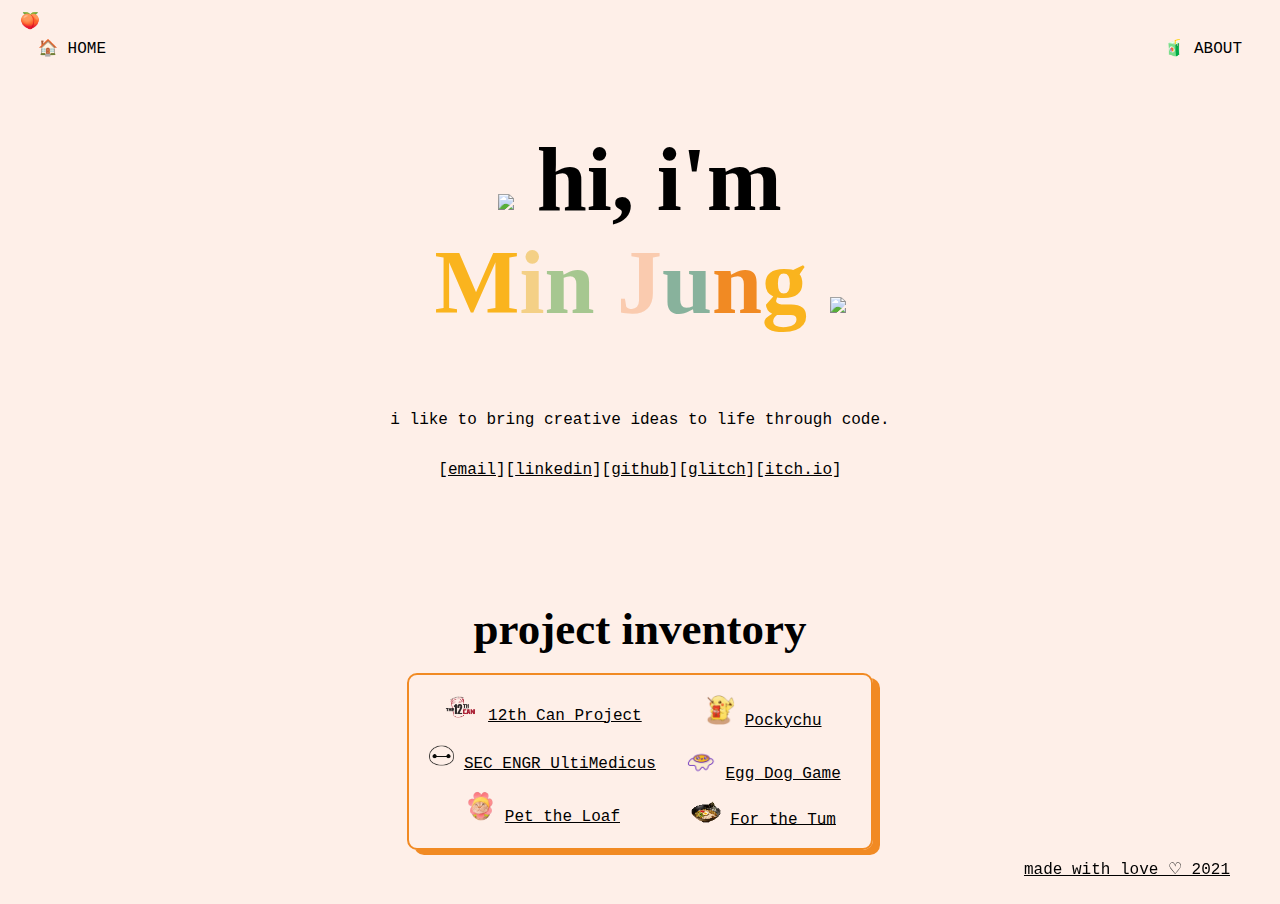
==== index.html @ c41ad2b3 "Add files via upload" ====
<!DOCTYPE html>
<html lang = "en">
    <head>
        <meta charset="utf-8">
        <meta http-equiv="X-UA-Compatible" content="IE=edge">
        <title>♡ min jung lee ♡</title>
        <meta name="description" content="">
        <meta name="viewport" content="width=device-width, initial-scale=1">
        <link rel="icon" href="">
        <link rel="stylesheet" href="/style.css">
        <script type="text/javascript" src="https://cdnjs.cloudflare.com/ajax/libs/jquery/3.3.1/jquery.min.js"></script>
        <script src="/script.js" defer></script>
    </head>
    <body>
        <!--[if lt IE 7]>
            <p class="browsehappy">You are using an <strong>outdated</strong> browser. Please <a href="#">upgrade your browser</a> to improve your experience.</p>
        <![endif]-->
        <div class="a">🍑</div>
        <div class = "navbar">
            <div class = "home">
                <a href = "index.html" class = "green-hover home-link">🏠 HOME</a>
            </div>
            <div class = "about">
                <a href = "/about.html" class = "pink-hover about-link">🧃 ABOUT</a>
            </div>
        </div>
        <div class = "wrapper">
            <div class = "content" role = "main">  
               
                <div class = "title">
                     <h1><img src="https://img.icons8.com/ios-filled/50/000000/sparkling--v2.png"/> hi, i'm <br>
                         <span class = "orange">M</span><span class = "yellow">i</span><span class = "green">n</span> <span class = "pink">J</span><span class = "blue">u</span><span class = "red">n</span><span class = "orange">g</span>
                         <img src="https://img.icons8.com/ios-filled/50/000000/sparkling--v2.png"/>
                    </h1>
                </div>
                <p>i like to bring creative ideas to life through code.</p>
                <div>
                    <p>[<a href="mailto:mjlee3w@gmail.com" class = "orange-hover">email</a>][<a href="#" class = "yellow-hover">linkedin</a>][<a href="https://github.com/mjlee3w" class = "green-hover">github</a>][<a href="https://glitch.com/@mjlee3w" class = "pink-hover">glitch</a>][<a href="https://dlalswjdd.itch.io/" class = "blue-hover">itch.io</a>]</p>
                </div>
                <br><br><br><br><br class = "break"><br class = "break">
                <h1 class = "title">project inventory</h1>
                <br>
                <div class="box">
                    <div class = "box-row-1">
                        <img src = "assets/12th-can.png" width = 35> <a href = "https://twelth-can-audit.herokuapp.com" class = "orange-hover">12th Can Project</a> <br><br>
                        <img src = "assets/baemax.png" width = 25> <a href = "https://github.com/ethancura/baemax" class = "yellow-hover">SEC ENGR UltiMedicus</a> <br><br>
                        <img src = "assets/pet-the-loaf.PNG" width = 30> <a href = "https://pet-the-loaf.glitch.me" class = "green-hover">Pet the Loaf</a> <br class = "break-mobile"><br class = "break-mobile">
                    </div>
                    <div class = "box-row-2">
                        <img src = "assets/pockychu.png" width = 30> <a href = "https://github.com/mjlee3w/pockychu" class = "pink-hover">Pockychu</a> <br><br>
                        <img src = "assets/egg-dog.png" width = 30> <a href = "https://dlalswjdd.itch.io/egg-dog">Egg Dog Game</a> <br><br>
                        <img src = "assets/for-the-tum.png" width = 30> <a href = "https://for-the-tum.glitch.me" class = "orange-hover">For the Tum</a>
                    </div>
                </div>
                <br><br>
                
                <p class = "credit">made with love ♡ 2021</p>
            </div>
        </div>
              
    </body>
</html>
---- style.css ----
/* Page structure */
@import url("https://use.typekit.net/ffi6trt.css");
@import url('https://fonts.googleapis.com/css2?family=PT+Mono&display=swap');

* {
  box-sizing: border-box;
}
[hidden] {
  display: none !important;
}

.divider {
  padding: 0 1rem;
}

.wrapper {
  min-height: 30vh;
  display: grid;
  place-items: center;
  margin: 0;
}
.content {
  display: flex;
  flex-direction: column;
  align-items: center;
  justify-content: center;
}



body  {
    background-color: #feefe8;
    font-family: 'PT Mono', monospace;
}



.title {
    font-size: 45px;
    font-family: cooper-black-std, serif;
    font-style: normal;
    margin: 0;
    text-align: center;
}

.box {
  box-shadow: 7px 5px #f18a23;
  border: 2px solid #f18a23;
  border-radius: 10px;
  text-align: center;
  padding: 20px;
}

.box-row-1 {
    padding-right:30px; 
    float:left;
}
.box-row-2 {
    padding-right: 10px;
    float:left;
}

.navbar {
    padding: 30px;
}

.about {
    float: right;
}

.home {
    float:left;
}

.about-link, .home-link {
    text-decoration: none;
}

.about-link:hover, .home-link:hover {
    text-decoration: line-through;
}

/*peach*/
div.a {
width: 70px;
height: 70px;
position:fixed;
    
}

a:link {
    color: black;
}

a:visited {
    color: black;
}

.orange-hover:hover {
    color: #fab41e;
}

.yellow-hover:hover {
    color: #f4d086;
}

.green-hover:hover {
    color: #a6c790;
}

.pink-hover:hover {
    color: #facbaf;
}

.blue-hover:hover {
    color: #88b29c;
}

.credit { 
  position:fixed;
  bottom:5px;
  right:50px;  
  text-decoration: underline;
}

/* font colors */
.orange {
    color: #fab41e;
}

.yellow {
    color: #f4d086;
}

.green {
    color: #a6c790;
}

.pink {
    color: #facbaf;
}

.blue {
    color: #88b29c;
}

.red {
    color: #f18a23;
}

.break-mobile {
    display: none;
}

@media only screen and (max-width: 600px) {
  .title {
     font-size: 25px;
  }
  
  .title, .credit, p {
    text-align: center;
    
  }
    
   .break {
        display:none;
    }
    
    .break-mobile {
        display: block;
    }

    .box-row-1 {
        padding-right:0px; 
        float:none;
    }
    .box-row-2 {
        padding-right: 0px;
        float:none;
    }
  
}
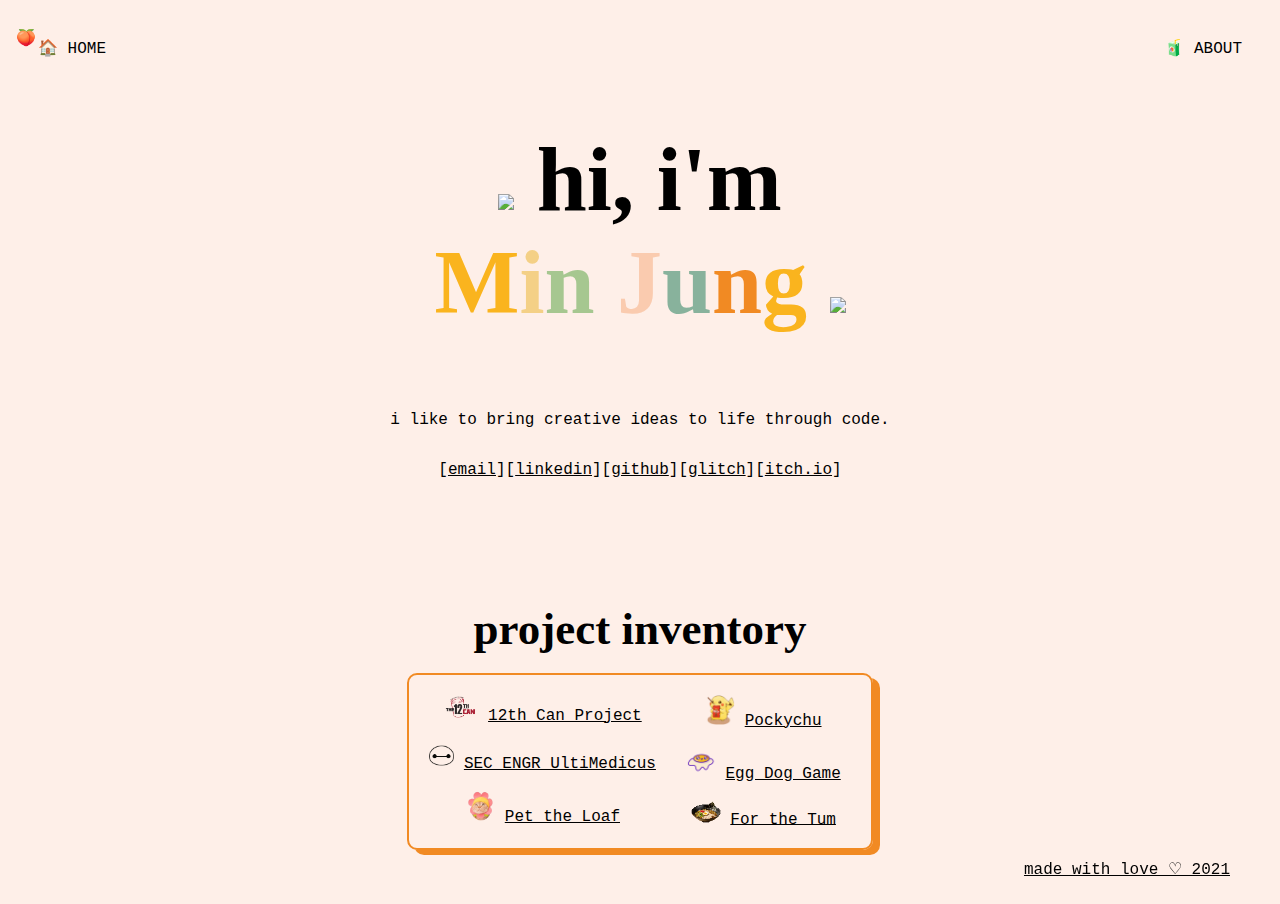
==== commit a52ed5a4: "Add files via upload" ====
--- a/index.html
+++ b/index.html
@@ -18,10 +18,10 @@
         <div class="a">🍑</div>
         <div class = "navbar">
             <div class = "home">
-                <a href = "index.html" class = "green-hover home-link">🏠 HOME</a>
+                <a href = "index.html" class = "home-link green-hover">🏠 HOME</a>
             </div>
             <div class = "about">
-                <a href = "/about.html" class = "pink-hover about-link">🧃 ABOUT</a>
+                <a href = "/about.html" class = "about-link pink-hover">🧃 ABOUT</a>
             </div>
         </div>
         <div class = "wrapper">
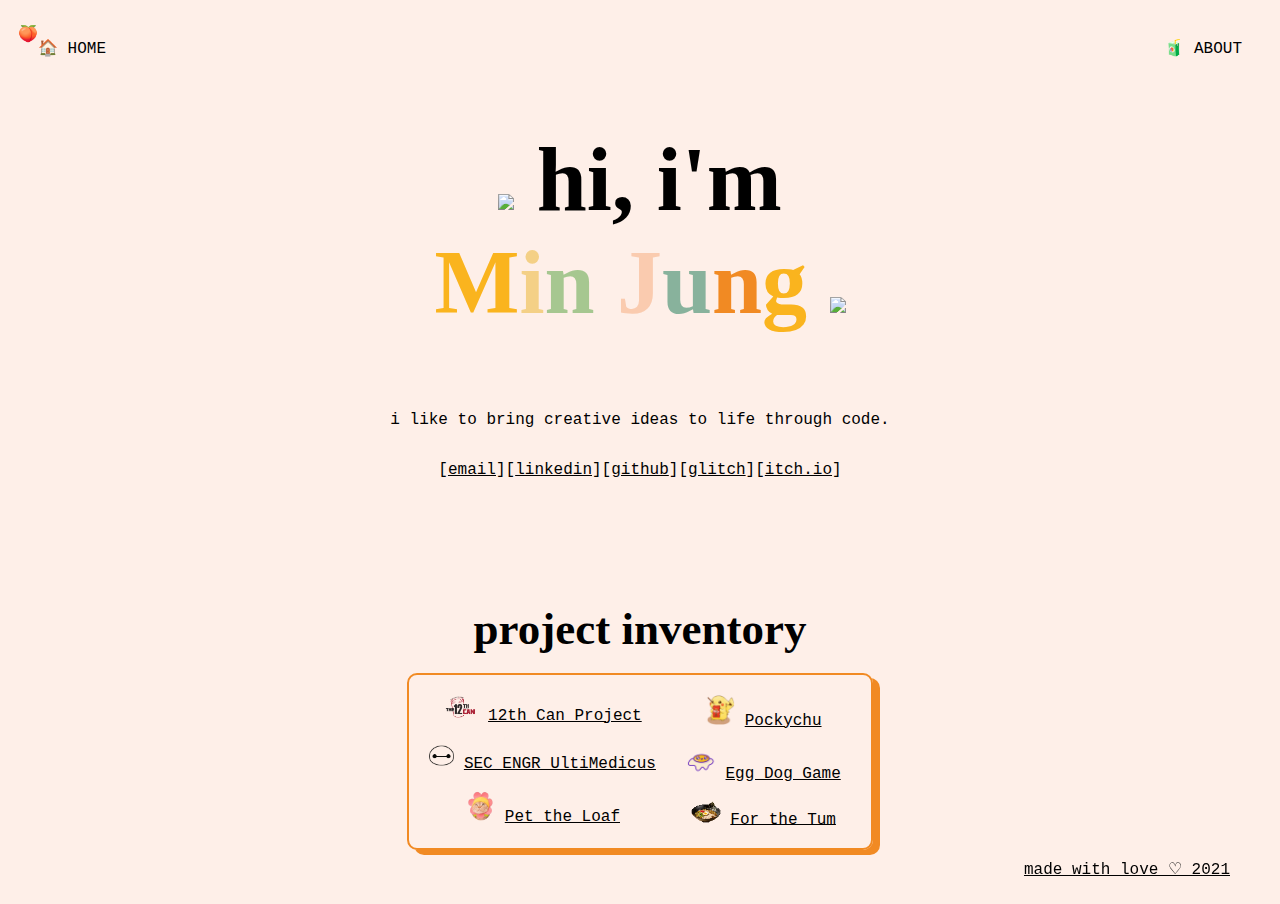
==== commit e01960ac: "fixed a link" ====
--- a/index.html
+++ b/index.html
@@ -48,7 +48,7 @@
                     </div>
                     <div class = "box-row-2">
                         <img src = "assets/pockychu.png" width = 30> <a href = "https://github.com/mjlee3w/pockychu" class = "pink-hover">Pockychu</a> <br><br>
-                        <img src = "assets/egg-dog.png" width = 30> <a href = "https://dlalswjdd.itch.io/egg-dog">Egg Dog Game</a> <br><br>
+                        <img src = "assets/egg-dog.png" width = 30> <a href = "https://dlalswjdd.itch.io/egg-dog" class = "blue-hover">Egg Dog Game</a> <br><br>
                         <img src = "assets/for-the-tum.png" width = 30> <a href = "https://for-the-tum.glitch.me" class = "orange-hover">For the Tum</a>
                     </div>
                 </div>
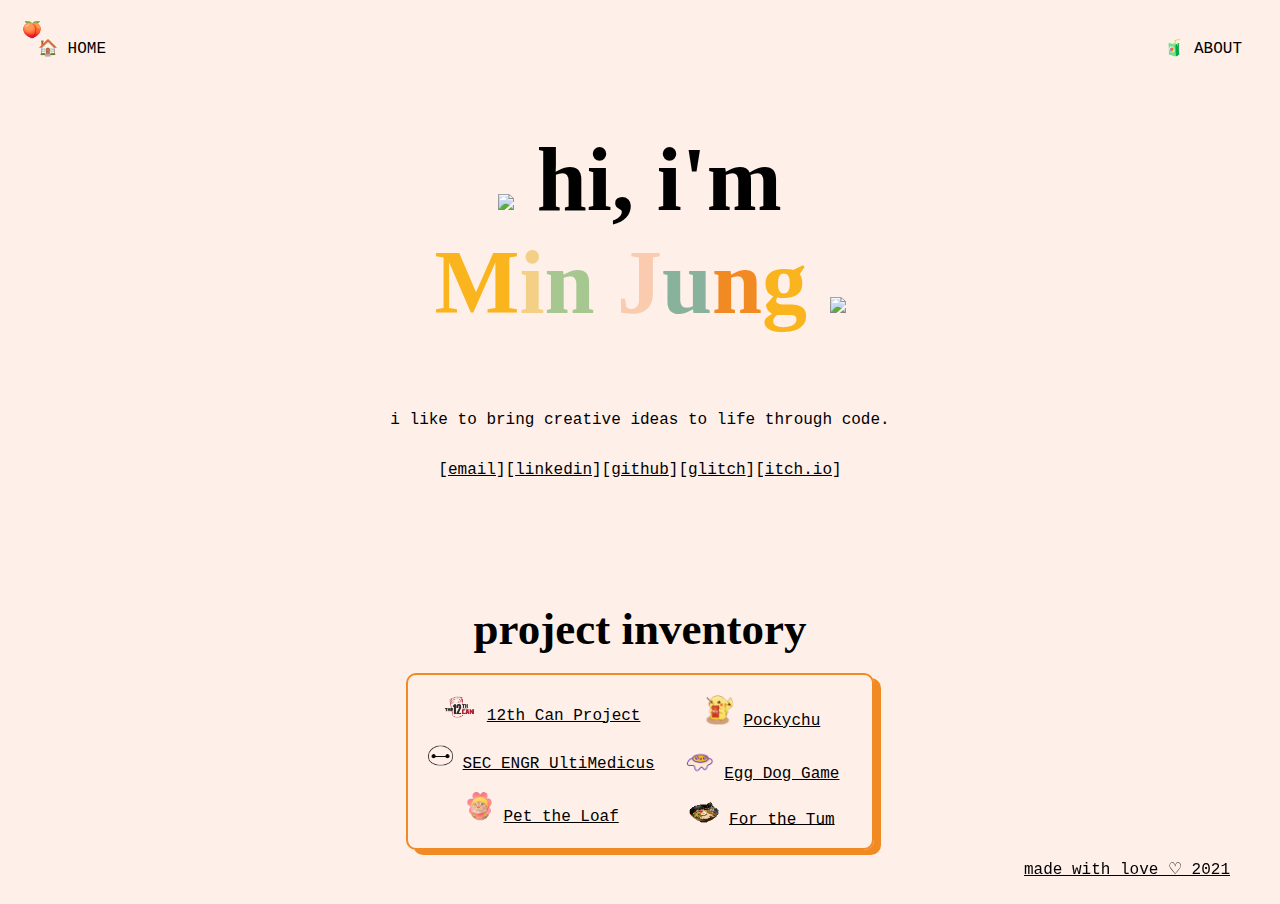
==== commit eb667ad5: "project inventory update" ====
--- a/index.html
+++ b/index.html
@@ -4,7 +4,7 @@
         <meta charset="utf-8">
         <meta http-equiv="X-UA-Compatible" content="IE=edge">
         <title>♡ min jung lee ♡</title>
-        <meta name="description" content="">
+        <meta name="description" content="personal web">
         <meta name="viewport" content="width=device-width, initial-scale=1">
         <link rel="icon" href="">
         <link rel="stylesheet" href="/style.css">
@@ -40,23 +40,60 @@
                 <br><br><br><br><br class = "break"><br class = "break">
                 <h1 class = "title">project inventory</h1>
                 <br>
-                <div class="box">
+                <div class="box" id = "main" style="display:block;">
                     <div class = "box-row-1">
-                        <img src = "assets/12th-can.png" width = 35> <a href = "https://twelth-can-audit.herokuapp.com" class = "orange-hover">12th Can Project</a> <br><br>
-                        <img src = "assets/baemax.png" width = 25> <a href = "https://github.com/ethancura/baemax" class = "yellow-hover">SEC ENGR UltiMedicus</a> <br><br>
-                        <img src = "assets/pet-the-loaf.PNG" width = 30> <a href = "https://pet-the-loaf.glitch.me" class = "green-hover">Pet the Loaf</a> <br class = "break-mobile"><br class = "break-mobile">
+                        <img src = "assets/12th-can.png" width = 35> <a href = "javascript:twelthBlock();" class = "orange-hover">12th Can Project</a> <br><br>
+                        <img src = "assets/baemax.png" width = 25> <a href = "javascript:baeBlock();" class = "yellow-hover">SEC ENGR UltiMedicus</a> <br><br>
+                        <img src = "assets/pet-the-loaf.PNG" width = 30> <a href = "javascript:petBlock();" class = "green-hover">Pet the Loaf</a> <br class = "break-mobile"><br class = "break-mobile">
                     </div>
                     <div class = "box-row-2">
-                        <img src = "assets/pockychu.png" width = 30> <a href = "https://github.com/mjlee3w/pockychu" class = "pink-hover">Pockychu</a> <br><br>
-                        <img src = "assets/egg-dog.png" width = 30> <a href = "https://dlalswjdd.itch.io/egg-dog" class = "blue-hover">Egg Dog Game</a> <br><br>
-                        <img src = "assets/for-the-tum.png" width = 30> <a href = "https://for-the-tum.glitch.me" class = "orange-hover">For the Tum</a>
+                        <img src = "assets/pockychu.png" width = 30> <a href = "javascript:pockyBlock();" class = "pink-hover">Pockychu</a> <br><br>
+                        <img src = "assets/egg-dog.png" width = 30> <a href = "javascript:eggBlock();" class = "blue-hover">Egg Dog Game</a> <br><br>
+                        <img src = "assets/for-the-tum.png" width = 30> <a href = "javascript:tumBlock();" class = "orange-hover">For the Tum</a>
                     </div>
                 </div>
+                
+                </div>
+                <div class = "box" id = "12th-can" style="display:none;">
+                    <img src = "assets/12th-can.png" width = 35> <a href = "https://twelth-can-audit.herokuapp.com" class = "orange-hover">12th Can Project</a> <br>
+                    <p class="tools">tools: ruby on rails, bootstrap, heroku</p>
+                    <p>My team in my software engineering class was tasked to design and create a volunteer tracker web application for the student organization 12th Can.</p>
+                    <a href = "javascript:twelthBlock();" class = "orange-hover">← return to list</a>
+                </div>
+                <div class = "box" id = "baemax" style="display:none;">
+                    <img src = "assets/baemax.png" width = 25> <a href = "https://github.com/ethancura/baemax" class = "yellow-hover">SEC ENGR UltiMedicus</a>
+                    <p class="tools">tools: python, keras, qt</p>
+                    <p>Summer internship provided by Texas A and M Student Engineering Council. I was the lead software developer and front end designer for the AI medical emergency room application.</p>
+                    <a href = "javascript:baeBlock();" class = "yellow-hover">← return to list</a>
+                </div>
+                <div class = "box" id = "pet-the-loaf" style="display:none;">
+                    <img src = "assets/pet-the-loaf.PNG" width = 30> <a href = "https://pet-the-loaf.glitch.me" class = "green-hover">Pet the Loaf</a>
+                    <p class="tools">tools: html/css, javascript, procreate</p>
+                    <p>Inspired by onemillionpats.com by Tofu-chan and Cookie Clicker, this is a simple web game of petting my favorite animal: cat.</p>
+                    <a href = "javascript:petBlock();" class = "green-hover">← return to list</a>
+                </div>
+                <div class = "box" id = "pockychu" style="display:none;">
+                    <img src = "assets/pockychu.png" width = 30> <a href = "https://github.com/mjlee3w/pockychu" class = "pink-hover">Pockychu</a>
+                    <p class="tools">tools: python, discord api, giphy api</p>
+                    <p>A discord bot I made for my student organization that gives motivational quotes and gifs to students who need it</p>
+                    <a href = "javascript:pockyBlock();" class = "pink-hover">← return to list</a>
+                </div>
+                <div class = "box" id = "egg-dog" style="display:none;">
+                    <img src = "assets/egg-dog.png" width = 30> <a href = "https://dlalswjdd.itch.io/egg-dog" class = "blue-hover">Egg Dog Game</a>
+                    <p class="tools">tools: python, pygame, procreate</p>
+                    <p>A cute and calm desktop dog game, that's there if you want to wind down and take a break from work</p>
+                    <a href = "javascript:eggBlock();" class = "blue-hover">← return to list</a>
+                </div>
+                <div class = "box" id = "for-the-tum" style="display:none;">
+                    <img src = "assets/for-the-tum.png" width = 30> <a href = "https://for-the-tum.glitch.me" class = "orange-hover">For the Tum</a>
+                    <p class="tools">html/css, javascript</p>
+                    <p>A collection of my favorited foods on the internet. Inspired by Nostagia Glitch and a SuperHi tutorial</p>
+                    <a href = "javascript:tumBlock();" class = "orange-hover">← return to list</a>
+                </div>
+                
                 <br><br>
                 
                 <p class = "credit">made with love ♡ 2021</p>
             </div>
-        </div>
-              
     </body>
 </html>--- a/style.css
+++ b/style.css
@@ -43,12 +43,18 @@
     text-align: center;
 }
 
+.tools {
+    font-weight: bold;
+}
+
 .box {
   box-shadow: 7px 5px #f18a23;
   border: 2px solid #f18a23;
   border-radius: 10px;
   text-align: center;
   padding: 20px;
+  width: 468px;
+  overflow: auto;
 }
 
 .box-row-1 {
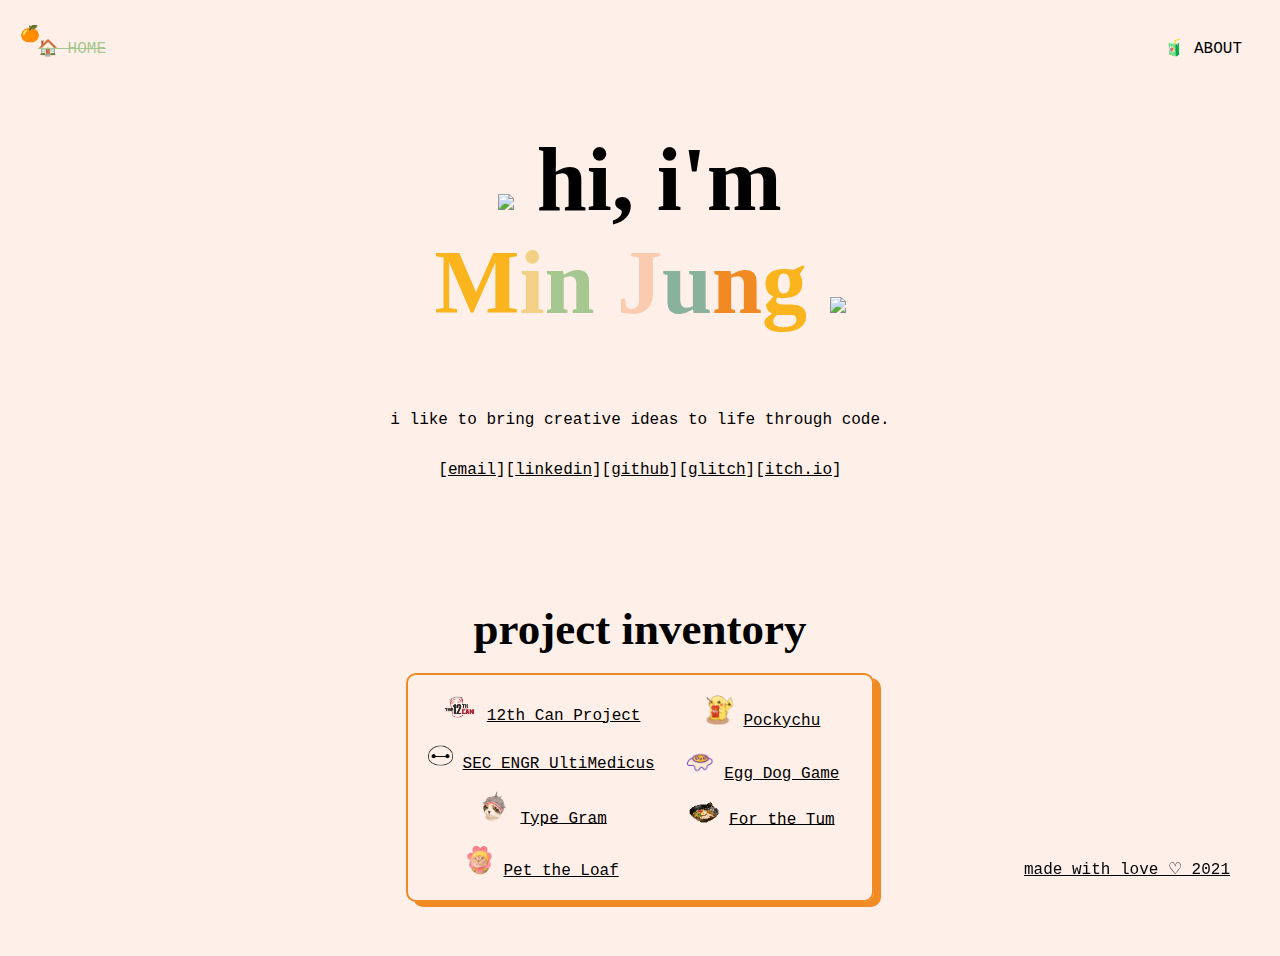
==== commit a50fcff8: "about me update" ====
--- a/index.html
+++ b/index.html
@@ -3,7 +3,8 @@
     <head>
         <meta charset="utf-8">
         <meta http-equiv="X-UA-Compatible" content="IE=edge">
-        <title>♡ min jung lee ♡</title>
+        <title>min jung lee</title>
+        <link rel="icon" href="data:image/svg+xml,<svg xmlns=%22http://www.w3.org/2000/svg%22 viewBox=%220 0 100 100%22><text y=%22.9em%22 font-size=%2290%22>🍊</text></svg>">
         <meta name="description" content="personal web">
         <meta name="viewport" content="width=device-width, initial-scale=1">
         <link rel="icon" href="">
@@ -15,10 +16,10 @@
         <!--[if lt IE 7]>
             <p class="browsehappy">You are using an <strong>outdated</strong> browser. Please <a href="#">upgrade your browser</a> to improve your experience.</p>
         <![endif]-->
-        <div class="a">🍑</div>
+        <div class="a">🍊</div>
         <div class = "navbar">
             <div class = "home">
-                <a href = "index.html" class = "home-link green-hover">🏠 HOME</a>
+                <a style = "text-decoration: line-through; color: #a6c790" href = "index.html" class = "home-link green-hover">🏠 HOME</a>
             </div>
             <div class = "about">
                 <a href = "/about.html" class = "about-link pink-hover">🧃 ABOUT</a>
@@ -44,15 +45,16 @@
                     <div class = "box-row-1">
                         <img src = "assets/12th-can.png" width = 35> <a href = "javascript:twelthBlock();" class = "orange-hover">12th Can Project</a> <br><br>
                         <img src = "assets/baemax.png" width = 25> <a href = "javascript:baeBlock();" class = "yellow-hover">SEC ENGR UltiMedicus</a> <br><br>
-                        <img src = "assets/pet-the-loaf.PNG" width = 30> <a href = "javascript:petBlock();" class = "green-hover">Pet the Loaf</a> <br class = "break-mobile"><br class = "break-mobile">
+                        <img src = "assets/type-gram.PNG" width = 35> <a href = "javascript:typeBlock();" class = "green-hover">Type Gram</a> <br><br>
+                        <img src = "assets/pet-the-loaf.PNG" width = 30> <a href = "javascript:petBlock();" class = "pink-hover">Pet the Loaf</a> <br class = "break-mobile"><br class = "break-mobile">
                     </div>
                     <div class = "box-row-2">
-                        <img src = "assets/pockychu.png" width = 30> <a href = "javascript:pockyBlock();" class = "pink-hover">Pockychu</a> <br><br>
-                        <img src = "assets/egg-dog.png" width = 30> <a href = "javascript:eggBlock();" class = "blue-hover">Egg Dog Game</a> <br><br>
-                        <img src = "assets/for-the-tum.png" width = 30> <a href = "javascript:tumBlock();" class = "orange-hover">For the Tum</a>
+                        <img src = "assets/pockychu.png" width = 30> <a href = "javascript:pockyBlock();" class = "blue-hover">Pockychu</a> <br><br>
+                        <img src = "assets/egg-dog.png" width = 30> <a href = "javascript:eggBlock();" class = "orange-hover">Egg Dog Game</a> <br><br>
+                        <img src = "assets/for-the-tum.png" width = 30> <a href = "javascript:tumBlock();" class = "yellow-hover">For the Tum</a>
                     </div>
                 </div>
-                
+                <p class = "credit">made with love ♡ 2021</p>
                 </div>
                 <div class = "box" id = "12th-can" style="display:none;">
                     <img src = "assets/12th-can.png" width = 35> <a href = "https://twelth-can-audit.herokuapp.com" class = "orange-hover">12th Can Project</a> <br>
@@ -66,34 +68,40 @@
                     <p>Summer internship provided by Texas A and M Student Engineering Council. I was the lead software developer and front end designer for the AI medical emergency room application.</p>
                     <a href = "javascript:baeBlock();" class = "yellow-hover">← return to list</a>
                 </div>
+                <div class = "box" id = "type-gram" style="display:none;">
+                    <img src = "assets/type-gram.PNG" width = 35> <a href = "https://typegram.glitch.me" class = "green-hover">Type Gram</a>
+                    <p class="tools">tools: html/css, javascript</p>
+                    <p>A "fitness" type gram pacer test. Designed to give you your wpm speed.</p>
+                    <a href = "javascript:typeBlock();" class = "green-hover">← return to list</a>
+                </div>
                 <div class = "box" id = "pet-the-loaf" style="display:none;">
-                    <img src = "assets/pet-the-loaf.PNG" width = 30> <a href = "https://pet-the-loaf.glitch.me" class = "green-hover">Pet the Loaf</a>
+                    <img src = "assets/pet-the-loaf.PNG" width = 30> <a href = "https://pet-the-loaf.glitch.me" class = "pink-hover">Pet the Loaf</a>
                     <p class="tools">tools: html/css, javascript, procreate</p>
                     <p>Inspired by onemillionpats.com by Tofu-chan and Cookie Clicker, this is a simple web game of petting my favorite animal: cat.</p>
-                    <a href = "javascript:petBlock();" class = "green-hover">← return to list</a>
+                    <a href = "javascript:petBlock();" class = "pink-hover">← return to list</a>
                 </div>
                 <div class = "box" id = "pockychu" style="display:none;">
-                    <img src = "assets/pockychu.png" width = 30> <a href = "https://github.com/mjlee3w/pockychu" class = "pink-hover">Pockychu</a>
+                    <img src = "assets/pockychu.png" width = 30> <a href = "https://github.com/mjlee3w/pockychu" class = "blue-hover">Pockychu</a>
                     <p class="tools">tools: python, discord api, giphy api</p>
                     <p>A discord bot I made for my student organization that gives motivational quotes and gifs to students who need it</p>
-                    <a href = "javascript:pockyBlock();" class = "pink-hover">← return to list</a>
+                    <a href = "javascript:pockyBlock();" class = "blue-hover">← return to list</a>
                 </div>
                 <div class = "box" id = "egg-dog" style="display:none;">
-                    <img src = "assets/egg-dog.png" width = 30> <a href = "https://dlalswjdd.itch.io/egg-dog" class = "blue-hover">Egg Dog Game</a>
+                    <img src = "assets/egg-dog.png" width = 30> <a href = "https://dlalswjdd.itch.io/egg-dog" class = "orange-hover">Egg Dog Game</a>
                     <p class="tools">tools: python, pygame, procreate</p>
                     <p>A cute and calm desktop dog game, that's there if you want to wind down and take a break from work</p>
-                    <a href = "javascript:eggBlock();" class = "blue-hover">← return to list</a>
+                    <a href = "javascript:eggBlock();" class = "orange-hover">← return to list</a>
                 </div>
                 <div class = "box" id = "for-the-tum" style="display:none;">
-                    <img src = "assets/for-the-tum.png" width = 30> <a href = "https://for-the-tum.glitch.me" class = "orange-hover">For the Tum</a>
-                    <p class="tools">html/css, javascript</p>
+                    <img src = "assets/for-the-tum.png" width = 30> <a href = "https://for-the-tum.glitch.me" class = "yellow-hover">For the Tum</a>
+                    <p class="tools">tools: html/css, javascript</p>
                     <p>A collection of my favorited foods on the internet. Inspired by Nostagia Glitch and a SuperHi tutorial</p>
-                    <a href = "javascript:tumBlock();" class = "orange-hover">← return to list</a>
+                    <a href = "javascript:tumBlock();" class = "yellow-hover">← return to list</a>
                 </div>
                 
                 <br><br>
                 
-                <p class = "credit">made with love ♡ 2021</p>
+                
             </div>
     </body>
 </html>--- a/style.css
+++ b/style.css
@@ -86,6 +86,10 @@
     text-decoration: line-through;
 }
 
+.block {
+    width: 700px;
+}
+
 /*peach*/
 div.a {
 width: 70px;
@@ -123,7 +127,7 @@
 }
 
 .credit { 
-  position:fixed;
+  position: fixed;
   bottom:5px;
   right:50px;  
   text-decoration: underline;
@@ -184,5 +188,17 @@
         padding-right: 0px;
         float:none;
     }
+    
+    .box, .block{
+        width: auto;
+    }
+    
+    .credit {
+        position: relative;
+        bottom: 50%;
+        right: 0%;
+        padding-top: 50px;
+        
+    }
   
 }
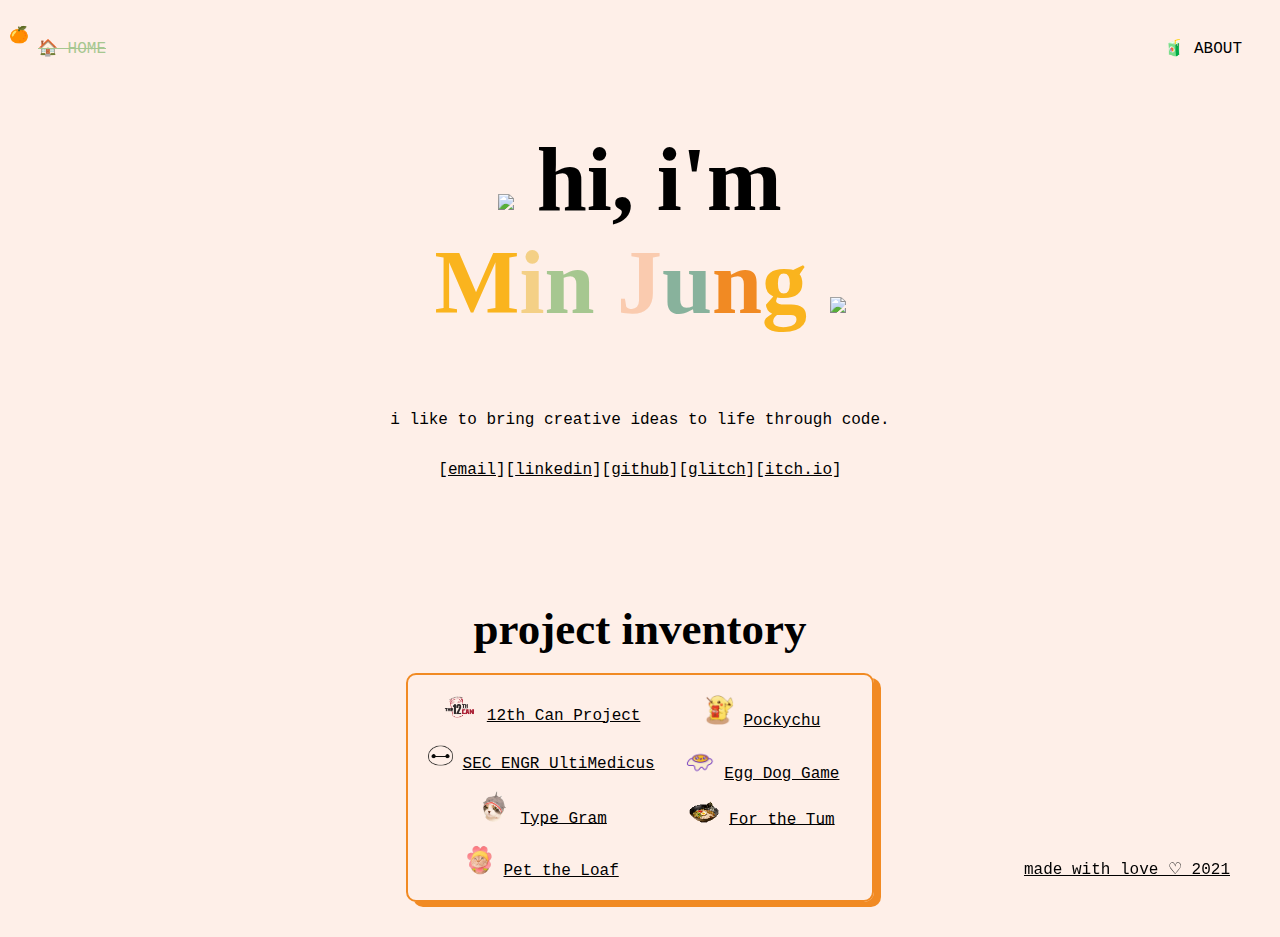
==== commit dd6495d9: "updated links and added meta og" ====
--- a/index.html
+++ b/index.html
@@ -5,9 +5,28 @@
         <meta http-equiv="X-UA-Compatible" content="IE=edge">
         <title>min jung lee</title>
         <link rel="icon" href="data:image/svg+xml,<svg xmlns=%22http://www.w3.org/2000/svg%22 viewBox=%220 0 100 100%22><text y=%22.9em%22 font-size=%2290%22>🍊</text></svg>">
-        <meta name="description" content="personal web">
         <meta name="viewport" content="width=device-width, initial-scale=1">
-        <link rel="icon" href="">
+        
+          <!-- Meta tags for SEO and social sharing -->
+        <link rel="canonical" href="https://mjlee3w.github.io" />
+        <meta
+          name="description"
+          content="personal web"
+        />
+        <meta name="robots" content="index,follow" />
+        <meta property="og:title" content="personal web" />
+        <meta property="og:type" content="website" />
+        <meta property="og:url" content="https://mjlee3w.github.io" />
+        <meta
+          property="og:description"
+          content="I'm Min Jung Lee! I'm currently a student studying computer science at Texas A and M University. I'm a developer with an interest in web and app development and have a passion for using tech to build creative solutions."
+        />
+        <meta
+          property="og:image"
+          content="https://i.imgur.com/vU2TFw3.png"
+        />
+        <meta name="twitter:card" content="summary" />
+        
         <link rel="stylesheet" href="/style.css">
         <script type="text/javascript" src="https://cdnjs.cloudflare.com/ajax/libs/jquery/3.3.1/jquery.min.js"></script>
         <script src="/script.js" defer></script>
@@ -36,7 +55,7 @@
                 </div>
                 <p>i like to bring creative ideas to life through code.</p>
                 <div>
-                    <p>[<a href="mailto:mjlee3w@gmail.com" class = "orange-hover">email</a>][<a href="#" class = "yellow-hover">linkedin</a>][<a href="https://github.com/mjlee3w" class = "green-hover">github</a>][<a href="https://glitch.com/@mjlee3w" class = "pink-hover">glitch</a>][<a href="https://dlalswjdd.itch.io/" class = "blue-hover">itch.io</a>]</p>
+                    <p>[<a href="mailto:mjlee3w@gmail.com" class = "orange-hover">email</a>][<a href="https://linkedin.com/in/min-jung-l-638201142" class = "yellow-hover">linkedin</a>][<a href="https://github.com/mjlee3w" class = "green-hover">github</a>][<a href="https://glitch.com/@mjlee3w" class = "pink-hover">glitch</a>][<a href="https://dlalswjdd.itch.io/" class = "blue-hover">itch.io</a>]</p>
                 </div>
                 <br><br><br><br><br class = "break"><br class = "break">
                 <h1 class = "title">project inventory</h1>
@@ -54,7 +73,7 @@
                         <img src = "assets/for-the-tum.png" width = 30> <a href = "javascript:tumBlock();" class = "yellow-hover">For the Tum</a>
                     </div>
                 </div>
-                <p class = "credit">made with love ♡ 2021</p>
+            
                 </div>
                 <div class = "box" id = "12th-can" style="display:none;">
                     <img src = "assets/12th-can.png" width = 35> <a href = "https://twelth-can-audit.herokuapp.com" class = "orange-hover">12th Can Project</a> <br>
@@ -99,9 +118,9 @@
                     <a href = "javascript:tumBlock();" class = "yellow-hover">← return to list</a>
                 </div>
                 
-                <br><br>
+                <br>
                 
-                
+              <p class = "credit">made with love ♡ 2021</p>
             </div>
     </body>
 </html>--- a/style.css
+++ b/style.css
@@ -193,12 +193,20 @@
         width: auto;
     }
     
+    .block {
+        padding: 10px;
+    }
+    
     .credit {
         position: relative;
-        bottom: 50%;
+        bottom: 2%;
         right: 0%;
         padding-top: 50px;
         
     }
+    
+    .me {
+        width: 64px;
+    }
   
 }
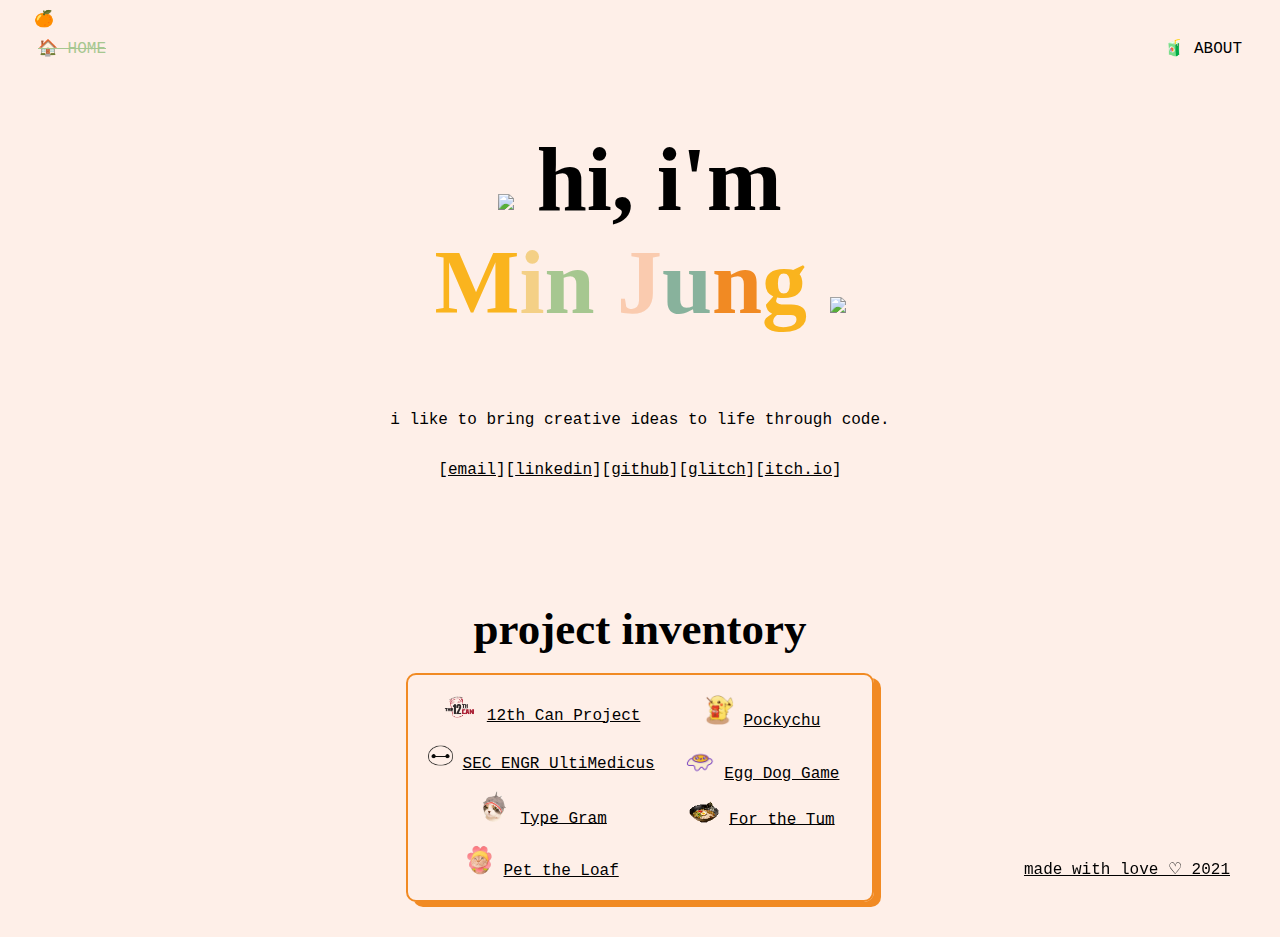
==== commit 66a3c4cf: "Add files via upload" ====
--- a/index.html
+++ b/index.html
@@ -14,12 +14,12 @@
           content="personal web"
         />
         <meta name="robots" content="index,follow" />
-        <meta property="og:title" content="personal web" />
+        <meta property="og:title" content="Min Jung Lee *:･ﾟ✧" />
         <meta property="og:type" content="website" />
         <meta property="og:url" content="https://mjlee3w.github.io" />
         <meta
           property="og:description"
-          content="I'm Min Jung Lee! I'm currently a student studying computer science at Texas A and M University. I'm a developer with an interest in web and app development and have a passion for using tech to build creative solutions."
+          content="personal web"
         />
         <meta
           property="og:image"
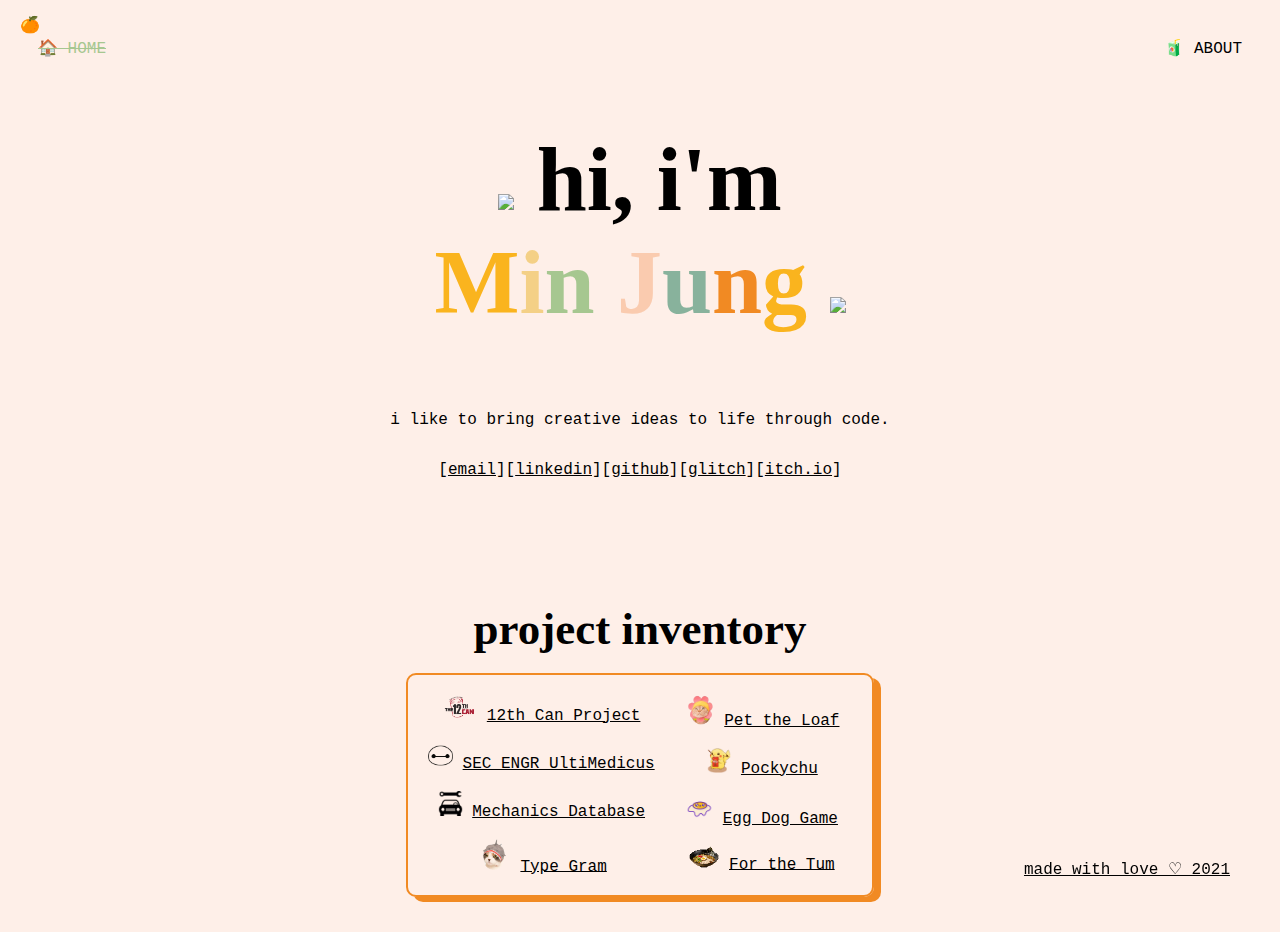
==== commit 91ddcb64: "updated website projects + resume" ====
--- a/index.html
+++ b/index.html
@@ -64,16 +64,18 @@
                     <div class = "box-row-1">
                         <img src = "assets/12th-can.png" width = 35> <a href = "javascript:twelthBlock();" class = "orange-hover">12th Can Project</a> <br><br>
                         <img src = "assets/baemax.png" width = 25> <a href = "javascript:baeBlock();" class = "yellow-hover">SEC ENGR UltiMedicus</a> <br><br>
-                        <img src = "assets/type-gram.PNG" width = 35> <a href = "javascript:typeBlock();" class = "green-hover">Type Gram</a> <br><br>
-                        <img src = "assets/pet-the-loaf.PNG" width = 30> <a href = "javascript:petBlock();" class = "pink-hover">Pet the Loaf</a> <br class = "break-mobile"><br class = "break-mobile">
+                        <img src = "assets/Repairs.png" width = 25> <a href = "javascript:mechBlock();" class = "green-hover">Mechanics Database</a> <br><br>
+                        <img src = "assets/type-gram.PNG" width = 35> <a href = "javascript:typeBlock();" class = "pink-hover">Type Gram</a> <br class = "break-mobile"><br class = "break-mobile">
                     </div>
                     <div class = "box-row-2">
-                        <img src = "assets/pockychu.png" width = 30> <a href = "javascript:pockyBlock();" class = "blue-hover">Pockychu</a> <br><br>
-                        <img src = "assets/egg-dog.png" width = 30> <a href = "javascript:eggBlock();" class = "orange-hover">Egg Dog Game</a> <br><br>
-                        <img src = "assets/for-the-tum.png" width = 30> <a href = "javascript:tumBlock();" class = "yellow-hover">For the Tum</a>
+                        <img src = "assets/pet-the-loaf.PNG" width = 30> <a href = "javascript:petBlock();" class = "blue-hover">Pet the Loaf</a> <br><br>
+                        <img src = "assets/pockychu.png" width = 25> <a href = "javascript:pockyBlock();" class = "orange-hover">Pockychu</a> <br><br>
+                        <img src = "assets/egg-dog.png" width = 27> <a href = "javascript:eggBlock();" class = "yellow-hover">Egg Dog Game</a> <br><br>
+                        <img src = "assets/for-the-tum.png" width = 30> <a href = "javascript:tumBlock();" class = "green-hover">For the Tum</a>
                     </div>
                 </div>
-            
+                
+                <!-- info display when clicked -->
                 </div>
                 <div class = "box" id = "12th-can" style="display:none;">
                     <img src = "assets/12th-can.png" width = 35> <a href = "https://twelth-can-audit.herokuapp.com" class = "orange-hover">12th Can Project</a> <br>
@@ -87,35 +89,42 @@
                     <p>Summer internship provided by Texas A and M Student Engineering Council. I was the lead software developer and front end designer for the AI medical emergency room application.</p>
                     <a href = "javascript:baeBlock();" class = "yellow-hover">← return to list</a>
                 </div>
+                <div class = "box" id = "mech" style="display:none;">
+                    <img src = "assets/Repairs.png" width = 25> <a href = "https://github.com/chancehughes80/GarageBand" class = "green-hover">Mechanics Database</a>
+                    <p class="tools">tools: react.js, node.js, bootstrap, postgresql, harperDB</p>
+                    <p>A web-based application tool for a mock mechanics shop using PostgreSQL database. Uses CRUD functions to store and retrieve database information such as customers, employees, repairs, etc. Completed in my Database Systems class </p>
+                    <a href = "javascript:mechBlock();" class = "green-hover">← return to list</a>
+                </div>
                 <div class = "box" id = "type-gram" style="display:none;">
-                    <img src = "assets/type-gram.PNG" width = 35> <a href = "https://typegram.glitch.me" class = "green-hover">Type Gram</a>
+                    <img src = "assets/type-gram.PNG" width = 35> <a href = "https://typegram.glitch.me" class = "pink-hover">Type Gram</a>
                     <p class="tools">tools: html/css, javascript</p>
                     <p>A "fitness" type gram pacer test. Designed to give you your wpm speed.</p>
-                    <a href = "javascript:typeBlock();" class = "green-hover">← return to list</a>
+                    <a href = "javascript:typeBlock();" class = "pink-hover">← return to list</a>
                 </div>
+            
                 <div class = "box" id = "pet-the-loaf" style="display:none;">
-                    <img src = "assets/pet-the-loaf.PNG" width = 30> <a href = "https://pet-the-loaf.glitch.me" class = "pink-hover">Pet the Loaf</a>
+                    <img src = "assets/pet-the-loaf.PNG" width = 30> <a href = "https://pet-the-loaf.glitch.me" class = "blue-hover">Pet the Loaf</a>
                     <p class="tools">tools: html/css, javascript, procreate</p>
                     <p>Inspired by onemillionpats.com by Tofu-chan and Cookie Clicker, this is a simple web game of petting my favorite animal: cat.</p>
-                    <a href = "javascript:petBlock();" class = "pink-hover">← return to list</a>
+                    <a href = "javascript:petBlock();" class = "blue-hover">← return to list</a>
                 </div>
                 <div class = "box" id = "pockychu" style="display:none;">
-                    <img src = "assets/pockychu.png" width = 30> <a href = "https://github.com/mjlee3w/pockychu" class = "blue-hover">Pockychu</a>
+                    <img src = "assets/pockychu.png" width = 30> <a href = "https://github.com/mjlee3w/pockychu" class = "orange-hover">Pockychu</a>
                     <p class="tools">tools: python, discord api, giphy api</p>
                     <p>A discord bot I made for my student organization that gives motivational quotes and gifs to students who need it</p>
-                    <a href = "javascript:pockyBlock();" class = "blue-hover">← return to list</a>
+                    <a href = "javascript:pockyBlock();" class = "orange-hover">← return to list</a>
                 </div>
                 <div class = "box" id = "egg-dog" style="display:none;">
-                    <img src = "assets/egg-dog.png" width = 30> <a href = "https://dlalswjdd.itch.io/egg-dog" class = "orange-hover">Egg Dog Game</a>
+                    <img src = "assets/egg-dog.png" width = 30> <a href = "https://dlalswjdd.itch.io/egg-dog" class = "yellow-hover">Egg Dog Game</a>
                     <p class="tools">tools: python, pygame, procreate</p>
                     <p>A cute and calm desktop dog game, that's there if you want to wind down and take a break from work</p>
-                    <a href = "javascript:eggBlock();" class = "orange-hover">← return to list</a>
+                    <a href = "javascript:eggBlock();" class = "yellow-hover">← return to list</a>
                 </div>
                 <div class = "box" id = "for-the-tum" style="display:none;">
-                    <img src = "assets/for-the-tum.png" width = 30> <a href = "https://for-the-tum.glitch.me" class = "yellow-hover">For the Tum</a>
+                    <img src = "assets/for-the-tum.png" width = 30> <a href = "https://for-the-tum.glitch.me" class = "green-hover">For the Tum</a>
                     <p class="tools">tools: html/css, javascript</p>
                     <p>A collection of my favorited foods on the internet. Inspired by Nostagia Glitch and a SuperHi tutorial</p>
-                    <a href = "javascript:tumBlock();" class = "yellow-hover">← return to list</a>
+                    <a href = "javascript:tumBlock();" class = "green-hover">← return to list</a>
                 </div>
                 
                 <br>
